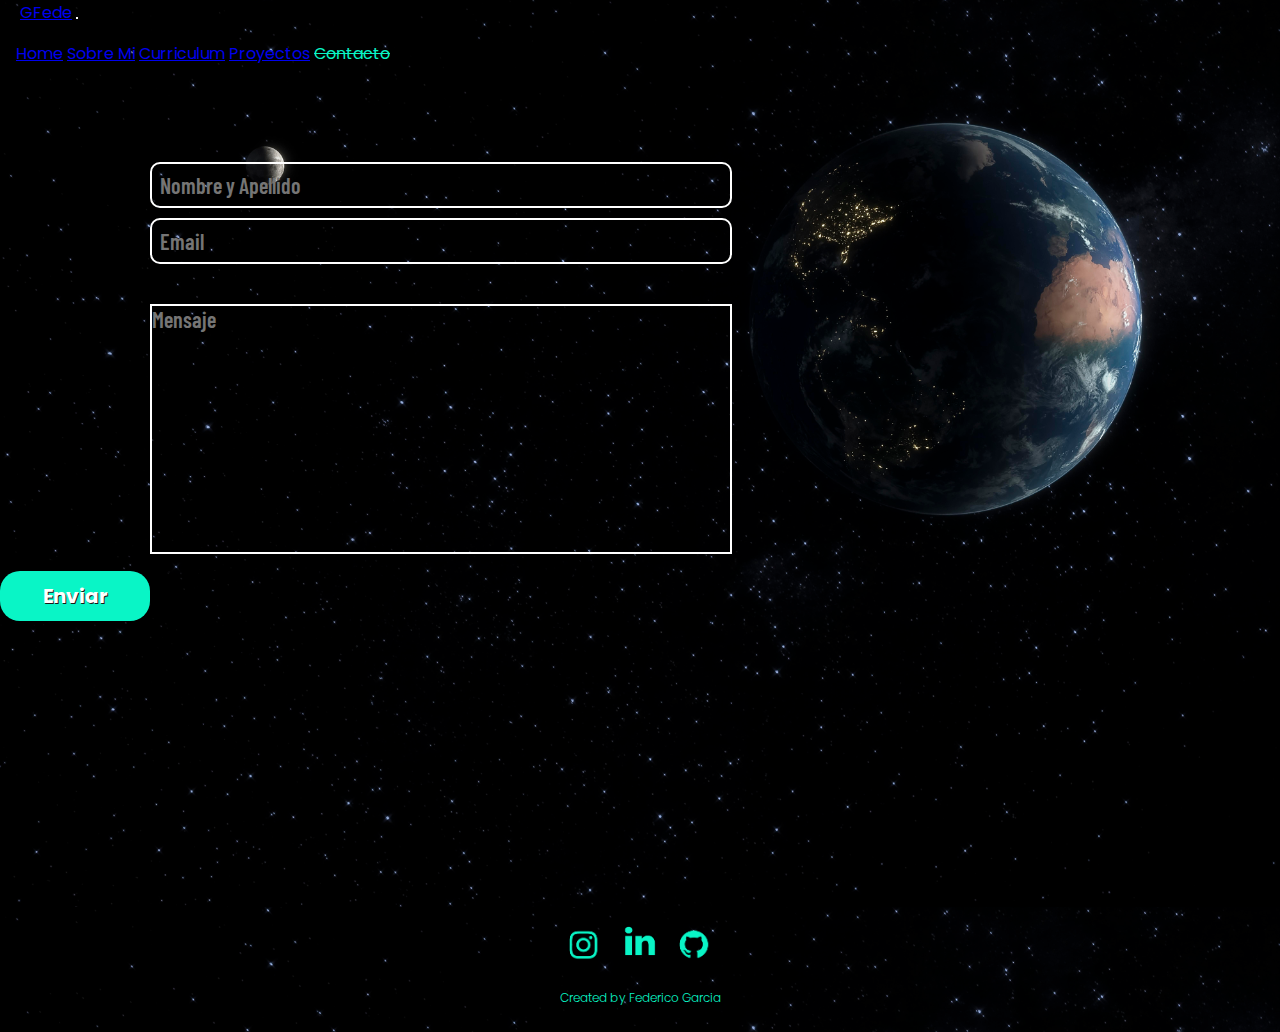
==== contacto.html @ 3f2966f8 "subida a github" ====
<!DOCTYPE html>
<html lang="en">

<head>
    <meta charset="UTF-8">
    <meta http-equiv="X-UA-Compatible" content="IE=edge">
    <meta name="viewport" content="width=device-width, initial-scale=1.0">
    <link rel="stylesheet" href="style.css">
    <!-- CSS only -->
    <link href="https://cdn.jsdelivr.net/npm/bootstrap@5.2.2/dist/css/bootstrap.min.css" rel="stylesheet"
        integrity="sha384-Zenh87qX5JnK2Jl0vWa8Ck2rdkQ2Bzep5IDxbcnCeuOxjzrPF/et3URy9Bv1WTRi" crossorigin="anonymous">
    <title>Porfolio</title>
</head>

<body class="fondo-inicio">
    <header>
        <nav class="navbar navbar-expand-lg bg-transparent navbar-dark">
            <div class="container-fluid d-flex ">
                <a class="navbar-brand logo" href="index.html">G<span>Fede</a>
                <button class="navbar-toggler" type="button" data-bs-toggle="collapse"
                    data-bs-target="#navbarNavAltMarkup" aria-controls="navbarNavAltMarkup" aria-expanded="false"
                    aria-label="Toggle navigation">
                    <span class="navbar-toggler-icon"></span>
                </button>
                <div class="collapse navbar-collapse justify-content-end menu" id="navbarNavAltMarkup">
                    <div class="navbar-nav lista">
                        <a class="nav-link active " href="index.html">Home</a>
                        <a class="nav-link active  " aria-current="page" href="inicio.html">Sobre Mi</a>
                        <a class="nav-link  active " href="curriculum.html">Curriculum</a>
                        <a class="nav-link active  " href="proyectos.html">Proyectos</a>
                        <a class="nav-link active activo" href="contacto.html">Contacto</a>
                    </div>
                </div>
            </div>
        </nav>
    </header>

<!---------------------------CONTENIDO PRINCIPAL-------------------------->

<section class="d-flex justify-content-center">
    <form class="contactoFormulario" id="contact-form">
      <div class="formulario">
        <input class="form-control" type="hidden" name="subject" value="Email portfolio" />
        <!-- Input texto-->
     
        <input  type="text" id="full-name" name="full-name" placeholder="Nombre y Apellido" />

        <!-- Input Email-->
       
        <input type="email" name="email" id="email" placeholder="Email" />

        <!-- Textarea-->
       
        <textarea name="message" id="message" cols="30" rows="10" placeholder="Mensaje"></textarea>

        <!--Boton enviar / submit-->
        <div class="row ajusteButton">
          <button type="submit" class="container col-md-12">
            Enviar
          </button>
        </div>
      </div>
    </form>
  </section>






    <!-------------------------FOOTER --------------------------->

    <footer class="footer">
        <div class="Redes">
            <a href=""><img src="imagen/logo azul instagram.png" alt="instagram" class="redes instagram"></a>
            <a href=""> <img src="imagen/logo azul linkedin.png" alt="linkedin" class="redes linkedin"></a>
            <a href=""> <img src="imagen/logo azul github.png" alt="github" class="redes github"></a>
        </div>

        <div class="created">
            <h4 class="creado">Created by Federico Garcia</h4>
        </div>

    </footer>



    <script src="https://cdn.jsdelivr.net/npm/@popperjs/core@2.11.6/dist/umd/popper.min.js"
        integrity="sha384-oBqDVmMz9ATKxIep9tiCxS/Z9fNfEXiDAYTujMAeBAsjFuCZSmKbSSUnQlmh/jp3"
        crossorigin="anonymous"></script>
    <script src="https://cdn.jsdelivr.net/npm/bootstrap@5.2.2/dist/js/bootstrap.min.js"
        integrity="sha384-IDwe1+LCz02ROU9k972gdyvl+AESN10+x7tBKgc9I5HFtuNz0wWnPclzo6p9vxnk"
        crossorigin="anonymous"></script>
</body>


</html>
---- style.css ----
@import url('https://fonts.googleapis.com/css2?family=Poppins:ital,wght@0,100;0,200;0,300;0,400;0,500;0,600;1,100;1,200;1,300;1,400;1,500&display=swap');
@import url('https://fonts.googleapis.com/css2?family=Barlow+Condensed:ital,wght@0,100;0,200;0,300;0,400;0,500;0,600;0,700;1,100;1,200;1,300;1,400;1,500;1,600&display=swap');

* {
    margin: 0;
    padding: 0;
    box-sizing: border-box;
    font-family: 'Poppins', sans-serif;
}

body {
    background-image: url(imagen/galaxy-night-panorama\ \(1\).jpg);
    height: 100vh;
    background-position: center;
    background-repeat: no-repeat;
    width: 100%;
    background-size: cover;
    font-family: 'Poppins', sans-serif;
}

body {
    overflow-y: scroll;
    scrollbar-width: thin;
    scrollbar-color: #09f5c6 #191919;
    /* funciona cuando abris el modal del proyecto */
}

body::-webkit-scrollbar {
    width: 5px;
}

body::-webkit-scrollbar-track-piece {
    background-color: #191919;
}

body::-webkit-scrollbar-thumb {
    height: 30px;
    background-color: #09f5c6;
}


nav {
    display: flex;
    justify-content: flex-start;
    width: 100%;

}


.logo {
    width: 100px;
    margin-left: 20px;

}

.textos {
    color: #fff;
    position: relative;
    bottom: 5%;
    margin-left: 30px;
    margin-top: 150px;
    margin-bottom: -30px;

}

p {
    font-size: 30px;
    font-weight: 600;
    margin-bottom: -30px;

}

h1 {
    font-size: 130px;
    line-height: 160px;
    margin-left: -10px;
    color: transparent;
    -webkit-text-stroke: 1px #fff;
    background: url(imagen/back.png);
    background-clip: text;
    background-position: 0 0;
    animation: back 20s linear infinite;

}

@keyframes back {
    100% {
        background-position: 2000px 0;
    }
}

h3 {
    font-size: 20px;
    font-weight: 500;
    margin-top: -20px;

}

.row {
    display: flex;
    align-items: center;
    flex-wrap: wrap;
    margin-top: 10px;
    margin-left: 30px;
    color: #fff;

}

.row a {
    color: #fff;
    text-decoration: none;
    padding: 5px 20px;
    margin-right: 20px;
    border: 2px solid #fff;
    display: flex;
    align-items: center;
}

.span {
    font-size: 15px;
    line-height: 30px;
    margin-left: 5px;
}

.social-icons {
    position: absolute;
    right: 5%;
    bottom: 85%;
    display: flex;
    justify-content: center;
    color: #fff;
}

.instagram {
    width: 60px;
}

.linkedin {
    width: 50px;
    margin-top: 3px;
}

.github {
    width: 60px;
}



/*--------------------------INICIO------------------------------*/

.fondo-inicio {
    background-image: url(imagen/fondo-inicio.jpg);
    height: 100vh;
    background-position: center;
    background-repeat: repeat;
    width: 100%;
    background-size: cover;
    font-family: 'Barlow Condensed', sans-serif;
    overflow-y: scroll;
    scrollbar-width: thin;
}

/*------------NAVEGACION -------------*/


nav .menu .lista {
    margin: 1em;
}

nav .menu .lista a:hover {
    text-decoration: line-through;
    color: #09f5c6;
}

nav .menu .lista .activo {
    text-decoration: line-through;
    color: #09f5c6;
}

nav .logo:hover {
    color: #09f5c6;
}

.sobremi {
    width: 100%;
    height: 400px;
    display: flex;
    justify-content: center;
}

/*-----------PERFIL------------------*/

.fotoperfil {
    border: solid 2px white;
    width: 400px;
    height: 400px;
    border-radius: 200px;
    background-size: cover;

}

.contenedor-descripcion {
    width: 100%;
    display: flex;
    justify-content: center;
    color: #fff;
}

.nombre {
    position: relative;
    margin-top: 20px;
    font-size: 40px;
    font-weight: 600;
    font-family: 'Barlow Condensed', sans-serif;
}

.div-descripcion {
    margin-top: 50px;
    width: 70%;
    margin-left: 15%;
    color: #fff;
    display: flex;
    justify-content: center;
}

.descripcion {
    margin-top: 20px;
    margin-left: 20px;
    font-size: 20px;
    font-weight: 300;
    font-family: 'Barlow Condensed', sans-serif;
}

/*------------FOOTER----------------*/

.Redes {
    display: flex;
    justify-content: center;
    width: 100%;
    margin-top: 300px;
    cursor: pointer;
    position: sticky;
}

.created {
    display: flex;
    justify-content: center;
    margin-top: 20px;
    position: relative;
}

.creado {
    color: #09f5c6;
    font-size: 12px;
    font-weight: 300;
    margin-bottom: 25px;
}

/*-------------------ANIMACION----------------*/

.container1 {
    position: relative;
    width: 88%;
    margin-top: -370px;
    padding: 20px 40px;
    border-radius: 4px;
    box-sizing: border-box;

}

.Loading1 {
    position: relative;
    display: inline-block;
    width: 20%;
    height: 8px;
    background: #444444;
    border-radius: 4px;
    overflow: hidden;
    margin-left: 182px;
}

.Loading1:after {
    content: '';
    position: absolute;
    left: 0;
    width: 0;
    height: 100%;
    border-radius: 4px;
    animation: load 8s forwards;
}

@keyframes load {

    0% {
        width: 0;
        background: #09f5c6;
    }


    100% {
        width: 100%;
        background: #09f5c6;
    }
}



/*-------------------ANIMACION 2----------------*/

.container2 {
    position: relative;
    width: 88%;
    margin-top: -32px;
    padding: 20px 40px;
    border-radius: 4px;
    box-sizing: border-box;

}

.Loading2 {
    position: relative;
    display: inline-block;
    width: 20%;
    height: 8px;
    background: #444444;
    border-radius: 4px;
    overflow: hidden;
    margin-left: 182px;
}

.Loading2:after {
    content: '';
    position: absolute;
    left: 0;
    width: 0;
    height: 100%;
    border-radius: 4px;
    animation: load 8s forwards;
}



/*-------------------ANIMACION 3----------------*/

.container3 {
    position: relative;
    width: 88%;
    margin-top: -35px;
    padding: 20px 40px;
    border-radius: 4px;
    box-sizing: border-box;

}

.Loading3 {
    position: relative;
    display: inline-block;
    width: 20%;
    height: 8px;
    background: #444444;
    border-radius: 4px;
    overflow: hidden;
    margin-left: 182px;
}

.Loading3:after {
    content: '';
    position: absolute;
    left: 0;
    width: 0;
    height: 100%;
    border-radius: 4px;
    animation: load 8s forwards;
}




/*-------------------ANIMACION 4----------------*/



/*-------------------ANIMACION 5----------------*/

.container5 {
    position: relative;
    width: 88%;
    margin-top: -30px;
    padding: 20px 40px;
    border-radius: 4px;
    box-sizing: border-box;

}

.Loading5 {
    position: relative;
    display: inline-block;
    width: 20%;
    height: 8px;
    background: #444444;
    border-radius: 4px;
    overflow: hidden;
    margin-left: 182px;
}

.Loading5:after {
    content: '';
    position: absolute;
    left: 0;
    width: 0;
    height: 100%;
    border-radius: 4px;
    animation: load 8s forwards;
}



/*-------------------ANIMACION 6----------------*/

.container6 {
    position: relative;
    width: 88%;
    margin-top: -32px;
    padding: 20px 40px;
    border-radius: 4px;
    box-sizing: border-box;

}

.Loading6 {
    position: relative;
    display: inline-block;
    width: 20%;
    height: 8px;
    background: #444444;
    border-radius: 4px;
    overflow: hidden;
    margin-left: 182px;
}

.Loading6:after {
    content: '';
    position: absolute;
    left: 0;
    width: 0;
    height: 100%;
    border-radius: 4px;
    animation: load 8s forwards;
}


/*-------------------ANIMACION 7----------------*/

.container7 {
    position: relative;
    width: 88%;
    margin-top: -32px;
    padding: 20px 40px;
    border-radius: 4px;
    box-sizing: border-box;

}

.Loading7 {
    position: relative;
    display: inline-block;
    width: 20%;
    height: 8px;
    background: #444444;
    border-radius: 4px;
    overflow: hidden;
    margin-left: 182px;
}

.Loading7:after {
    content: '';
    position: absolute;
    left: 0;
    width: 0;
    height: 100%;
    border-radius: 4px;
    animation: loade 3s forwards;
}

@keyframes loade {

    0% {
        width: 0;
        background: #09f5c6;
    }


    100% {
        width: 20%;
        background: #09f5c6;
    }
}


/*-------------------ANIMACION 8----------------*/

.container8 {
    position: relative;
    width: 88%;
    margin-top: -32px;
    padding: 20px 40px;
    border-radius: 4px;
    box-sizing: border-box;

}

.Loading8 {
    position: relative;
    display: inline-block;
    width: 20%;
    height: 8px;
    background: #444444;
    border-radius: 4px;
    overflow: hidden;
    margin-left: 182px;
}

.Loading8:after {
    content: '';
    position: absolute;
    left: 0;
    width: 0;
    height: 100%;
    border-radius: 4px;
    animation: loada 8s forwards;
}

@keyframes loada {

    0% {
        width: 0;
        background: #09f5c6;
    }


    100% {
        width: 2%;
        background: #09f5c6;
    }
}


/*-------------------ANIMACION 9----------------*/

.container9 {
    position: relative;
    width: 88%;
    margin-top: -32px;
    padding: 20px 40px;
    border-radius: 4px;
    box-sizing: border-box;

}

.Loading9 {
    position: relative;
    display: inline-block;
    width: 20%;
    height: 8px;
    background: #444444;
    border-radius: 4px;
    overflow: hidden;
    margin-left: 182px;
}

.Loading9:after {
    content: '';
    position: absolute;
    left: 0;
    width: 0;
    height: 100%;
    border-radius: 4px;
    animation: loadx 8s forwards;

    
}


@keyframes loadx {

    0% {
        width: 0;
        background: #09f5c6;
    }


    100% {
        width: 80%;
        background: #09f5c6;
    }
}

/*-------------------ANIMACION 10----------------*/

.container10 {
    position: relative;
    width: 88%;
    margin-top: -32px;
    padding: 20px 40px;
    border-radius: 4px;
    box-sizing: border-box;

}

.Loading10 {
    position: relative;
    display: inline-block;
    width: 20%;
    height: 8px;
    background: #444444;
    border-radius: 4px;
    overflow: hidden;
    margin-left: 182px;
}

.Loading10:after {
    content: '';
    position: absolute;
    left: 0;
    width: 0;
    height: 100%;
    border-radius: 4px;
    animation: load 8s forwards;
}



/*-------------------ANIMACION 4----------------*/

.container4 {
    position: relative;
    width: 88%;
    margin-top: -30px;
    padding: 20px 40px;
    border-radius: 4px;
    box-sizing: border-box;

}

.Loading4 {
    position: relative;
    display: inline-block;
    width: 20%;
    height: 8px;
    background: #444444;
    border-radius: 4px;
    overflow: hidden;
    margin-left: 182px;
}

.Loading4:after {
    content: '';
    position: absolute;
    left: 0;
    width: 0;
    height: 100%;
    border-radius: 4px;
    animation: load 8s forwards;
}


/*-------------------ANIMACION 12----------------*/


.container12 {
    position: relative;
    width: 88%;
    margin-top: -32px;
    padding: 20px 40px;
    border-radius: 4px;
    box-sizing: border-box;

}

.Loading12 {
    position: relative;
    display: inline-block;
    width: 20%;
    height: 8px;
    background: #444444;
    border-radius: 4px;
    overflow: hidden;
    margin-left: 182px;
}

.Loading12:after {
    content: '';
    position: absolute;
    left: 0;
    width: 0;
    height: 100%;
    border-radius: 4px;
    animation: loadu 5s forwards;
}

@keyframes loadu {

    0% {
        width: 0;
        background: #09f5c6;
    }


    100% {
        width: 70%;
        background: #09f5c6;
    }
}



.animacion{
    margin-left: 50px;
}

/*-----------------LOGO-------------*/


.logo-curriculum1 {
    position: relative;
    margin-left: 100px;


}

.logo-curriculum {
    width: 120px;
}

/*-------TEXTOS TITULOS-----------*/

.div-educacion {
    margin-left: 150px;
}

.educacion {
    color: #09f5c6;
    font-family: 'Barlow Condensed', sans-serif;
    font-size: 30px;
    font-weight: 800;
}

.secundaria {
    color: #fff;
    font-family: 'Barlow Condensed', sans-serif;
    font-size: 20px;
    font-weight: 600;
}

.escuela {
    color: #fff;
    font-family: 'Barlow Condensed', sans-serif;
    font-size: 16px;
    font-weight: 300;
    line-height: 30px;
}

/*--------------------CURSOS--------------------*/

.div-cursos {
    margin-left: 150px;
    margin-top: 80px;
}

.cursos {
    color: #fff;
    font-family: 'Barlow Condensed', sans-serif;
    font-size: 22px;
    font-weight: 600;
}

.cursos2 {
    color: #09f5c6;
    font-family: 'Barlow Condensed', sans-serif;
    font-size: 20px;
    font-weight: 500;
}

.tipo-cursos {
    color: #fff;
    font-family: 'Barlow Condensed', sans-serif;
    font-size: 18px;
    font-weight: 400;
    line-height: 30px;
}

.tipo-cursos2 {
    color: #fff;
    font-family: 'Barlow Condensed', sans-serif;
    font-size: 16px;
    font-weight: 200;
    line-height: 30px;

}

li {
    font-family: 'Barlow Condensed', sans-serif;
    margin-left: -10px;
}

/*----------------------CURSOS 2-------------------*/

.div-cursos2{
    margin-left: 700px;
    margin-top: -180px;
}

/*-----------UNIVERSIDAD--------------*/

.div-universidad {
    margin-right: 0px;
    margin-top: -450px;
}

.universidad {
    color: #09f5c6;
    font-family: 'Barlow Condensed', sans-serif;
    font-size: 30px;
    font-weight: 800;
}

.carreras {
    color: #fff;
    font-family: 'Barlow Condensed', sans-serif;
    font-size: 20px;
    font-weight: 600;

}

.div-carreras {
    margin-right: 0px;
    margin-top: -3px;
    
}
    .titulo-carrera{
    margin-right: 0px;
    margin-top: -3px;
    
    }

.carrera{
    color: #fff;
    font-family: 'Barlow Condensed', sans-serif;
    font-size: 16px;
    font-weight: 300;
    line-height: 30px;
}
    .uni{
        margin-left: 700px;
        margin-right: 0px;
        margin-top: 45px ;
        
    }

    /*-----------------IDIOMA-------------------------*/

    .idiomas{
        width: 200px;
        margin-left: 700px;
        margin-top: 400px;
       
    }

    .idioma{
        color: #09f5c6;
        font-family: 'Barlow Condensed', sans-serif;
        font-size: 25px;
        font-weight: 600;

    }
    .div-idioma{
        margin-top:0px;
    }
    .español{
        color: #fff;
        font-family: 'Barlow Condensed', sans-serif;
        font-size: 16px;
        font-weight: 400;
        line-height: 30px;
        
    }
    .ingles{
        color: #fff;
        font-family: 'Barlow Condensed', sans-serif;
        font-size: 16px;
        font-weight: 400;
        line-height: 30px;
    }

    /*------------------SKILSS-----------------------*/

    .skills{
        margin-top: -120px;
        margin-left: 150px;
        
    }

.skill{
    color: #09f5c6;
    font-family: 'Barlow Condensed', sans-serif;
    font-size: 30px;
    font-weight: 600;
    margin-bottom: 10px;
}



h5{
    color: #fff;
        font-family: 'Barlow Condensed', sans-serif;
        font-size: 16px;
        font-weight: 400;
        line-height: 30px;
       
}


/*------------------------PROYECTOS---------------------*/

.d-block{
    margin-left: 25%;
    margin-bottom: 100px;
}
.d-md-block{
    text-shadow:black 2px 2px ;
}

.carousel-inner{
    margin-top: 100px;
}
    

/*-------------------CONTACTO------------------*/
.contactoFormulario {
  border-radius: 20px;
  width: 65%;
  height: auto;
  margin: 80px 0 0 0;
}
.contactoFormulario .formulario input[type=text] {
    background-color: transparent;
    border: none;
    border-radius: 10px;
    width: 70%;
    padding: 8px;
    font-size: 22px;
    border:2px solid #fff;
    margin-bottom: 10px;
    font-family: 'Barlow Condensed', sans-serif;
    font-weight: 600 ;
    margin-left: 150px;
    
}
.contactoFormulario .formulario input[type=email] {
  background-color: transparent;
  border: none;
  border-radius: 10px;
  width: 70%;
  padding: 8px;
  font-size: 22px;
  border:2px solid #fff;
  margin-bottom: 40px;
  font-family: 'Barlow Condensed', sans-serif;
  font-weight: 600 ;
  margin-left: 150px;

  
}
.contactoFormulario .formulario textarea {
  resize: none;
  width: 70%;
  background-color: transparent;
  border:2px solid #fff;
  margin-bottom: 10px;
  font-family: 'Barlow Condensed', sans-serif;
  font-weight: 600 ;
  margin-left: 150px;
  font-size: 22px;
  height: 250px;
}
.contactoFormulario .formulario button {
  color: #ffffff;
  font-size: 20px;
  font-weight: bold;
  background-color: #09f5c6;
  border: none;
  border-radius: 20px;
  padding: 10px;
  cursor: pointer;
  width: 150px;
  height: 50px;
}

.contactoFormulario .formulario .ajusteButton {
  padding: 0;
  margin: 0;
}


input{
    color: white;
  }
  textarea {
    color: #fff;
  }

  button{
    border: #fff 1px solid;
    text-shadow: #191919 1px 1px;
  }

  button:hover{
    animation: boton 1.5s forwards;
}

@keyframes boton {

    10% {
        font-size: 16px;
        background: transparent;  
    }
    50% {
        font-size: 25px;
        background: #09f5c6;
       
    }
}
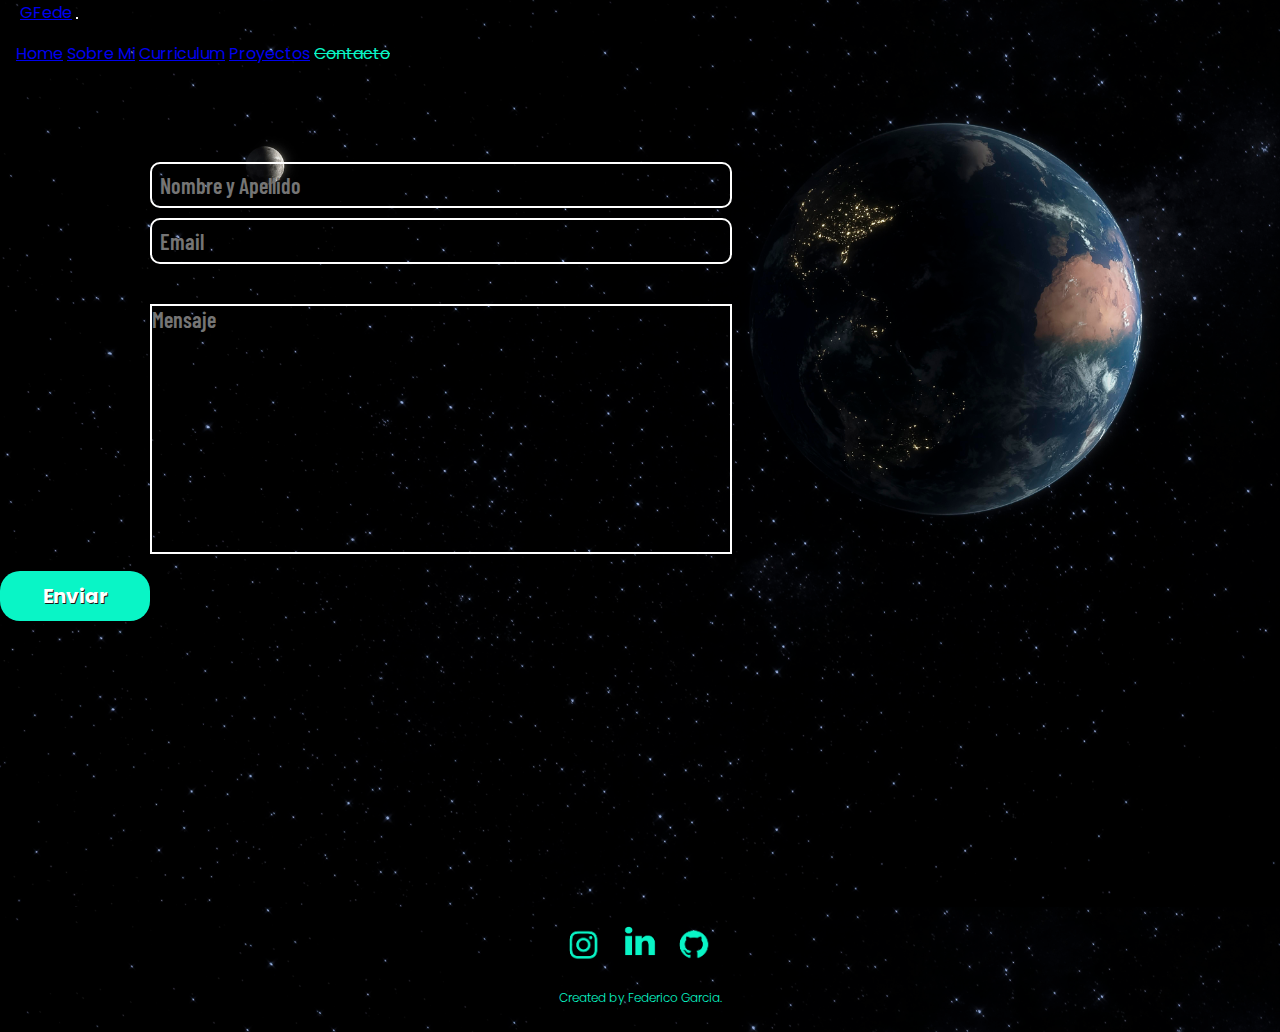
==== commit 3a613dc0: "subida servidor" ====
--- a/contacto.html
+++ b/contacto.html
@@ -78,7 +78,7 @@
         </div>
 
         <div class="created">
-            <h4 class="creado">Created by Federico Garcia</h4>
+            <h4 class="creado">Created by Federico Garcia.</h4>
         </div>
 
     </footer>
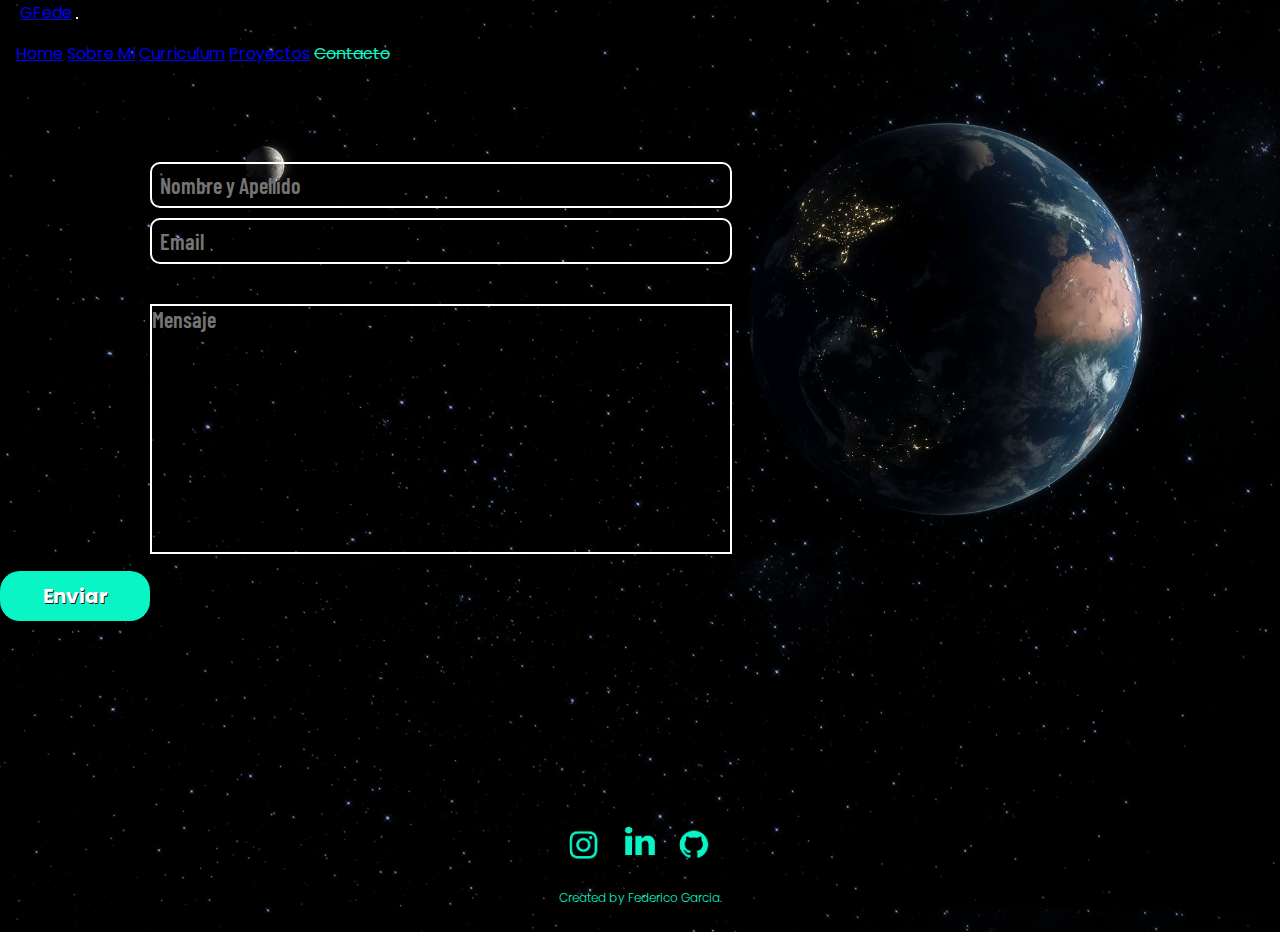
==== commit 2d9da9bf: "responsive" ====
--- a/contacto.html
+++ b/contacto.html
@@ -71,7 +71,7 @@
     <!-------------------------FOOTER --------------------------->
 
     <footer class="footer">
-        <div class="Redes">
+        <div class="Redes1">
             <a href=""><img src="imagen/logo azul instagram.png" alt="instagram" class="redes instagram"></a>
             <a href=""> <img src="imagen/logo azul linkedin.png" alt="linkedin" class="redes linkedin"></a>
             <a href=""> <img src="imagen/logo azul github.png" alt="github" class="redes github"></a>
--- a/style.css
+++ b/style.css
@@ -77,7 +77,7 @@
     color: transparent;
     -webkit-text-stroke: 1px #fff;
     background: url(imagen/back.png);
-    background-clip: text;
+    -webkit-background-clip: text;
     background-position: 0 0;
     animation: back 20s linear infinite;
 
@@ -221,6 +221,7 @@
     color: #fff;
     display: flex;
     justify-content: center;
+
 }
 
 .descripcion {
@@ -237,7 +238,16 @@
     display: flex;
     justify-content: center;
     width: 100%;
-    margin-top: 300px;
+    margin-top: 500px;
+    cursor: pointer;
+    position: sticky;
+}
+
+.Redes1 {
+    display: flex;
+    justify-content: center;
+    width: 100%;
+    margin-top: 200px;
     cursor: pointer;
     position: sticky;
 }
@@ -577,7 +587,7 @@
     border-radius: 4px;
     animation: loadx 8s forwards;
 
-    
+
 }
 
 
@@ -714,7 +724,7 @@
 
 
 
-.animacion{
+.animacion {
     margin-left: 50px;
 }
 
@@ -805,7 +815,7 @@
 
 /*----------------------CURSOS 2-------------------*/
 
-.div-cursos2{
+.div-cursos2 {
     margin-left: 700px;
     margin-top: -180px;
 }
@@ -835,72 +845,77 @@
 .div-carreras {
     margin-right: 0px;
     margin-top: -3px;
-    
-}
-    .titulo-carrera{
+
+}
+
+.titulo-carrera {
     margin-right: 0px;
     margin-top: -3px;
-    
-    }
-
-.carrera{
+
+}
+
+.carrera {
     color: #fff;
     font-family: 'Barlow Condensed', sans-serif;
     font-size: 16px;
     font-weight: 300;
     line-height: 30px;
 }
-    .uni{
-        margin-left: 700px;
-        margin-right: 0px;
-        margin-top: 45px ;
-        
-    }
-
-    /*-----------------IDIOMA-------------------------*/
-
-    .idiomas{
-        width: 200px;
-        margin-left: 700px;
-        margin-top: 400px;
-       
-    }
-
-    .idioma{
-        color: #09f5c6;
-        font-family: 'Barlow Condensed', sans-serif;
-        font-size: 25px;
-        font-weight: 600;
-
-    }
-    .div-idioma{
-        margin-top:0px;
-    }
-    .español{
-        color: #fff;
-        font-family: 'Barlow Condensed', sans-serif;
-        font-size: 16px;
-        font-weight: 400;
-        line-height: 30px;
-        
-    }
-    .ingles{
-        color: #fff;
-        font-family: 'Barlow Condensed', sans-serif;
-        font-size: 16px;
-        font-weight: 400;
-        line-height: 30px;
-    }
-
-    /*------------------SKILSS-----------------------*/
-
-    .skills{
-        margin-top: -120px;
-        margin-left: 150px;
-        
-    }
-
-.skill{
+
+.uni {
+    margin-left: 700px;
+    margin-right: 0px;
+    margin-top: 45px;
+
+}
+
+/*-----------------IDIOMA-------------------------*/
+
+.idiomas {
+    width: 200px;
+    margin-left: 700px;
+    margin-top: 400px;
+
+}
+
+.idioma {
+    color: #09f5c6;
+    font-family: 'Barlow Condensed', sans-serif;
+    font-size: 25px;
+    font-weight: 600;
+
+}
+
+.div-idioma {
+    margin-top: 0px;
+}
+
+.español {
+    color: #fff;
+    font-family: 'Barlow Condensed', sans-serif;
+    font-size: 16px;
+    font-weight: 400;
+    line-height: 30px;
+
+}
+
+.ingles {
+    color: #fff;
+    font-family: 'Barlow Condensed', sans-serif;
+    font-size: 16px;
+    font-weight: 400;
+    line-height: 30px;
+}
+
+/*------------------SKILSS-----------------------*/
+
+.skills {
+    margin-top: -120px;
+    margin-left: 150px;
+
+}
+
+.skill {
     color: #09f5c6;
     font-family: 'Barlow Condensed', sans-serif;
     font-size: 30px;
@@ -910,38 +925,40 @@
 
 
 
-h5{
-    color: #fff;
-        font-family: 'Barlow Condensed', sans-serif;
-        font-size: 16px;
-        font-weight: 400;
-        line-height: 30px;
-       
+h5 {
+    color: #fff;
+    font-family: 'Barlow Condensed', sans-serif;
+    font-size: 16px;
+    font-weight: 400;
+    line-height: 30px;
+
 }
 
 
 /*------------------------PROYECTOS---------------------*/
 
-.d-block{
+.d-block {
     margin-left: 25%;
     margin-bottom: 100px;
 }
-.d-md-block{
-    text-shadow:black 2px 2px ;
-}
-
-.carousel-inner{
+
+.d-md-block {
+    text-shadow: black 2px 2px;
+}
+
+.carousel-inner {
     margin-top: 100px;
 }
-    
+
 
 /*-------------------CONTACTO------------------*/
 .contactoFormulario {
-  border-radius: 20px;
-  width: 65%;
-  height: auto;
-  margin: 80px 0 0 0;
-}
+    border-radius: 20px;
+    width: 65%;
+    height: auto;
+    margin: 80px 0 0 0;
+}
+
 .contactoFormulario .formulario input[type=text] {
     background-color: transparent;
     border: none;
@@ -949,72 +966,76 @@
     width: 70%;
     padding: 8px;
     font-size: 22px;
-    border:2px solid #fff;
+    border: 2px solid #fff;
     margin-bottom: 10px;
     font-family: 'Barlow Condensed', sans-serif;
-    font-weight: 600 ;
+    font-weight: 600;
     margin-left: 150px;
-    
-}
+
+}
+
 .contactoFormulario .formulario input[type=email] {
-  background-color: transparent;
-  border: none;
-  border-radius: 10px;
-  width: 70%;
-  padding: 8px;
-  font-size: 22px;
-  border:2px solid #fff;
-  margin-bottom: 40px;
-  font-family: 'Barlow Condensed', sans-serif;
-  font-weight: 600 ;
-  margin-left: 150px;
-
-  
-}
+    background-color: transparent;
+    border: none;
+    border-radius: 10px;
+    width: 70%;
+    padding: 8px;
+    font-size: 22px;
+    border: 2px solid #fff;
+    margin-bottom: 40px;
+    font-family: 'Barlow Condensed', sans-serif;
+    font-weight: 600;
+    margin-left: 150px;
+
+
+}
+
 .contactoFormulario .formulario textarea {
-  resize: none;
-  width: 70%;
-  background-color: transparent;
-  border:2px solid #fff;
-  margin-bottom: 10px;
-  font-family: 'Barlow Condensed', sans-serif;
-  font-weight: 600 ;
-  margin-left: 150px;
-  font-size: 22px;
-  height: 250px;
-}
+    resize: none;
+    width: 70%;
+    background-color: transparent;
+    border: 2px solid #fff;
+    margin-bottom: 10px;
+    font-family: 'Barlow Condensed', sans-serif;
+    font-weight: 600;
+    margin-left: 150px;
+    font-size: 22px;
+    height: 250px;
+}
+
 .contactoFormulario .formulario button {
-  color: #ffffff;
-  font-size: 20px;
-  font-weight: bold;
-  background-color: #09f5c6;
-  border: none;
-  border-radius: 20px;
-  padding: 10px;
-  cursor: pointer;
-  width: 150px;
-  height: 50px;
+    color: #ffffff;
+    font-size: 20px;
+    font-weight: bold;
+    background-color: #09f5c6;
+    border: none;
+    border-radius: 20px;
+    padding: 10px;
+    cursor: pointer;
+    width: 150px;
+    height: 50px;
 }
 
 .contactoFormulario .formulario .ajusteButton {
-  padding: 0;
-  margin: 0;
-}
-
-
-input{
+    padding: 0;
+    margin: 0;
+}
+
+
+input {
     color: white;
-  }
-  textarea {
-    color: #fff;
-  }
-
-  button{
+}
+
+textarea {
+    color: #fff;
+}
+
+button {
     border: #fff 1px solid;
     text-shadow: #191919 1px 1px;
-  }
-
-  button:hover{
+}
+
+button:hover {
     animation: boton 1.5s forwards;
 }
 
@@ -1022,11 +1043,222 @@
 
     10% {
         font-size: 16px;
-        background: transparent;  
-    }
+        background: transparent;
+    }
+
     50% {
         font-size: 25px;
         background: #09f5c6;
-       
-    }
+
+    }
+}
+
+
+
+/*--------------MediaQuery  TABLET INDEX-------------------*/
+
+@media only screen and (min-width:451px)and (max-width:960px) {
+
+    body {
+        background-image: url(imagen/galaxy-night-panorama\ \(1\).jpg);
+        height: 100vh;
+        background-position: center;
+        background-repeat: repeat;
+        width: 100%;
+        background-size: cover;
+        font-family: 'Barlow Condensed', sans-serif;
+        overflow-y: scroll;
+        scrollbar-width: thin;
+    }
+
+    p {
+        font-size: 16px;
+
+
+    }
+
+    h1 {
+        font-size: 80px;
+
+    }
+
+    h3 {
+        font-size: 16px;
+
+
+    }
+
+    .instagram {
+        width: 50px;
+    }
+
+    .linkedin {
+        width: 40px;
+    }
+
+    .github {
+        width: 50px;
+    }
+
+    span {
+        font-size: 12px;
+        margin-top: 10px;
+    }
+}
+
+/*--------------MediaQuery  TABLET INICIO-------------------*/
+
+@media only screen and (min-width:451px)and (max-width:960px) {
+
+
+    .fotoperfil {
+        width: 300px;
+        height: 300px;
+    }
+
+    .nombre {
+
+        margin-top: -60px;
+        font-size: 28px;
+    }
+
+    .descripcion {
+        margin-top: -30px;
+        margin-left: 20px;
+        font-size: 16px;
+        font-weight: 300;
+        font-family: 'Barlow Condensed', sans-serif;
+    }
+
+}
+
+/*--------------MediaQuery  TABLET CURRICULUM-------------------*/
+
+@media only screen and (min-width:451px)and (max-width:960px) {
+
+    .logo-curriculum1 {
+        margin-left: 50px;
+
+
+    }
+
+    .logo-curriculum {
+        width: 80px;
+    }
+
+    /*-------TEXTOS TITULOS-----------*/
+
+    .div-educacion {
+        margin-left: 100px;
+    }
+
+    .educacion {
+        font-size: 25px;
+    }
+
+    .secundaria {
+        font-size: 16px;
+    }
+
+    .escuela {
+        font-size: 14px;
+    }
+
+    /*--------------------CURSOS--------------------*/
+
+    .div-cursos {
+        margin-left: 100px;
+    }
+
+    .cursos {
+        font-size: 20px;
+    }
+
+    .cursos2 {
+        font-size: 18px;
+    }
+
+    .tipo-cursos {
+        font-size: 16px;
+    }
+
+    .tipo-cursos2 {
+        font-size: 14px;
+    }
+
+
+    /*----------------------CURSOS 2-------------------*/
+
+    .div-cursos2 {
+        margin-left: 400px;
+        margin-top: -180px;
+    }
+
+    /*-----------UNIVERSIDAD--------------*/
+
+    .universidad {
+        font-size: 25px;
+
+    }
+
+    .carreras {
+        font-size: 16px;
+    }
+
+
+    .carrera {
+        font-size: 14px;
+
+    }
+
+    .uni {
+        margin-left: 400px;
+        margin-right: -150px;
+        margin-top: 60px;
+
+    }
+
+    /*-----------------IDIOMA-------------------------*/
+
+    .idiomas {
+        margin-left: 400px;
+    }
+
+    .idioma {
+        font-size: 20px;
+    }
+
+    .español {
+        font-size: 14px;
+    }
+
+    .ingles {
+        font-size: 14px;
+    }
+
+    /*------------------SKILSS-----------------------*/
+
+    .skills {
+        margin-top: -150px;
+        margin-left: 100px;
+
+    }
+
+    .skill {
+
+        font-size: 25px;
+
+    }
+
+    h5 {
+
+        font-size: 14px;
+
+
+    }
+
+    .animacion {
+        margin-left: 0px;
+    }
+    
 }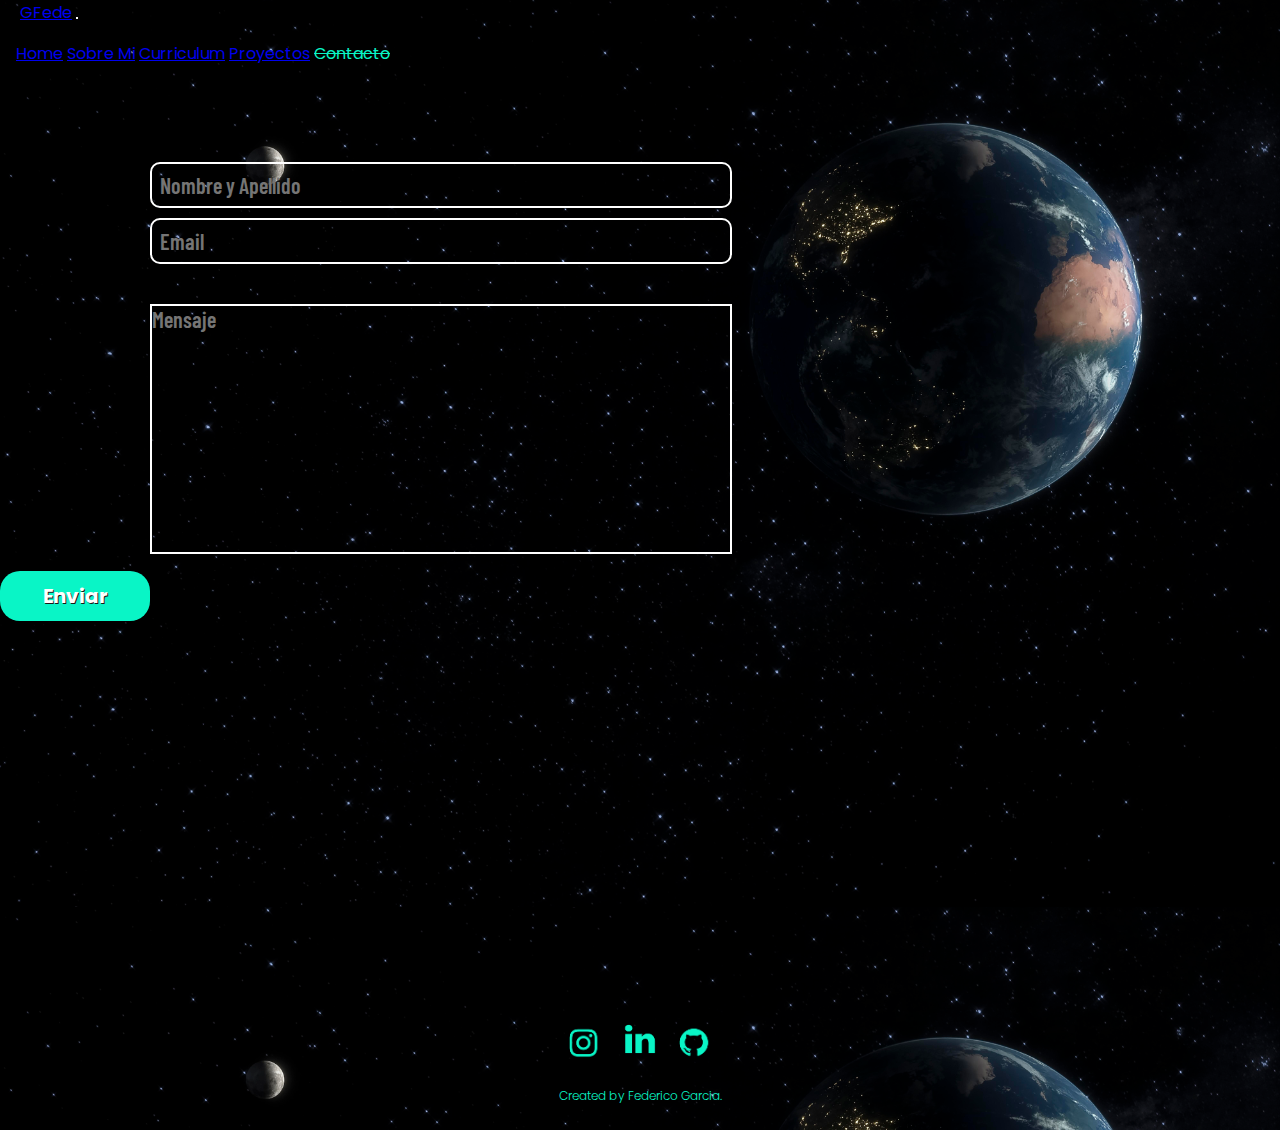
==== commit 598ff4e2: "footer3" ====
--- a/contacto.html
+++ b/contacto.html
@@ -70,7 +70,7 @@
 
     <!-------------------------FOOTER --------------------------->
 
-    <footer class="footer">
+    <footer class="footer1">
         <div class="Redes1">
             <a href=""><img src="imagen/logo azul instagram.png" alt="instagram" class="redes instagram"></a>
             <a href=""> <img src="imagen/logo azul linkedin.png" alt="linkedin" class="redes linkedin"></a>
--- a/style.css
+++ b/style.css
@@ -200,15 +200,20 @@
 }
 
 .contenedor-descripcion {
-    width: 100%;
+   
+    font-size: 1em;
+    color: #fff;
     display: flex;
+    flex-direction: row;
     justify-content: center;
-    color: #fff;
+    font-size: 0.7em;
+    margin: 0;
+    padding: 0 0 15px 0;
 }
 
 .nombre {
-    position: relative;
-    margin-top: 20px;
+    padding: 1em 0 0 0;
+    font-size: 3em;
     font-size: 40px;
     font-weight: 600;
     font-family: 'Barlow Condensed', sans-serif;
@@ -233,7 +238,11 @@
 }
 
 /*------------FOOTER----------------*/
-
+.footer{
+    padding: 0;
+  margin-bottom: 40px;
+  height: auto;
+}
 .Redes {
     display: flex;
     justify-content: center;
@@ -241,6 +250,7 @@
     margin-top: 500px;
     cursor: pointer;
     position: sticky;
+    
 }
 
 .Redes1 {
@@ -249,7 +259,7 @@
     width: 100%;
     margin-top: 200px;
     cursor: pointer;
-    position: sticky;
+    position:sticky;
 }
 
 .created {
@@ -824,7 +834,7 @@
 
 .div-universidad {
     margin-right: 0px;
-    margin-top: -450px;
+    margin-top: -452px;
 }
 
 .universidad {
@@ -849,6 +859,9 @@
 }
 
 .titulo-carrera {
+
+
+    width: 70%;
     margin-right: 0px;
     margin-top: -3px;
 
@@ -863,8 +876,9 @@
 }
 
 .uni {
+
     margin-left: 700px;
-    margin-right: 0px;
+
     margin-top: 45px;
 
 }
@@ -1110,7 +1124,13 @@
 
 @media only screen and (min-width:451px)and (max-width:960px) {
 
-
+.footer{
+    width: 100%;
+    height: 81px;
+    position: absolute;
+   bottom: 0;
+  
+}
     .fotoperfil {
         width: 300px;
         height: 300px;
@@ -1149,7 +1169,8 @@
     /*-------TEXTOS TITULOS-----------*/
 
     .div-educacion {
-        margin-left: 100px;
+        margin-left: 5%;
+
     }
 
     .educacion {
@@ -1167,22 +1188,29 @@
     /*--------------------CURSOS--------------------*/
 
     .div-cursos {
-        margin-left: 100px;
+        margin-left: 5%;
     }
 
     .cursos {
+
         font-size: 20px;
     }
 
     .cursos2 {
+
         font-size: 18px;
     }
 
     .tipo-cursos {
-        font-size: 16px;
+
+        width: 100%;
+        font-size: 16px;
+
     }
 
     .tipo-cursos2 {
+
+        width: 50%;
         font-size: 14px;
     }
 
@@ -1190,18 +1218,28 @@
     /*----------------------CURSOS 2-------------------*/
 
     .div-cursos2 {
-        margin-left: 400px;
-        margin-top: -180px;
+        margin-left: 50%;
+
+        margin-top: -175px;
     }
 
     /*-----------UNIVERSIDAD--------------*/
+
+    .uni {
+        margin-top: 55px;
+        margin-left: 50%;
+
+
+    }
 
     .universidad {
         font-size: 25px;
+        margin-right: 0;
 
     }
 
     .carreras {
+        margin-right: 0;
         font-size: 16px;
     }
 
@@ -1211,17 +1249,15 @@
 
     }
 
-    .uni {
-        margin-left: 400px;
-        margin-right: -150px;
-        margin-top: 60px;
-
-    }
+
 
     /*-----------------IDIOMA-------------------------*/
 
     .idiomas {
-        margin-left: 400px;
+        margin-left: 60%;
+
+
+
     }
 
     .idioma {
@@ -1239,26 +1275,375 @@
     /*------------------SKILSS-----------------------*/
 
     .skills {
-        margin-top: -150px;
-        margin-left: 100px;
+        margin-top: -160px;
+        margin-left: 50px;
 
     }
 
     .skill {
 
+        font-size: 20px;
+
+    }
+
+    h5 {
+
+        font-size: 16px;
+
+
+    }
+
+    .animacion {
+        margin-left: -50px;
+    }
+
+}
+
+
+/*---------------------Contacto-----------*/
+
+@media only screen and (min-width:451px)and (max-width:960px) {
+
+    .contactoFormulario {
+        border-radius: 20px;
+        width: 100%;
+        height: auto;
+        margin-top: 80px;
+        display: flex;
+        justify-content: center;
+    }
+
+    .contactoFormulario .formulario input[type=text] {
+        font-size: 16px;
+        margin-left: 50px;
+
+    }
+
+    .contactoFormulario .formulario input[type=email] {
+        font-size: 16px;
+        margin-left: 50px;
+
+
+    }
+
+    .contactoFormulario .formulario textarea {
+        margin-left: 50px;
+        font-size: 16px;
+
+    }
+
+    .contactoFormulario .formulario button {
+        font-size: 16px;
+        padding: 2px;
+        width: 100px;
+        height: 30px;
+        margin-left: 50px;
+    }
+
+}
+
+
+.footer1{
+    width: 100%;
+    height: 81px;
+    position: absolute;
+   bottom: 0;
+
+
+  
+}
+/*--------------MediaQuery  MOBILE INDEX-------------------*/
+
+@media only screen and (max-width:450px) {
+
+    .footer{
+        width: 100%;
+        height: 81px;
+        position: relative;
+       bottom: 0;
+
+
+      
+    }
+    .footer1{
+        width: 100%;
+        height: 81px;
+        position: absolute;
+       bottom: 0;
+
+
+      
+    }
+
+    body {
+        background-image: url(imagen/galaxy-night-panorama\ \(1\).jpg);
+        height: 100vh;
+        background-position: center;
+        background-repeat: repeat;
+        width: 100%;
+        background-size: cover;
+        font-family: 'Barlow Condensed', sans-serif;
+        overflow-y: scroll;
+        scrollbar-width: thin;
+    }
+
+    p {
+        font-size: 14px;
+
+
+    }
+
+    h1 {
+        font-size: 60px;
+
+    }
+
+    h3 {
+        font-size: 14px;
+width: 80%;
+
+    }
+
+    .conectate{
+        margin-bottom: 10px;
+    }
+
+    .explora{
+        margin-bottom: 10px;
+    }
+
+
+    /*--------------MediaQuery  MOBILE INICIO-------------------*/
+
+    .fotoperfil {
+        width: 200px;
+        height: 200px;
+        margin-top: 50px;
+    }
+
+    .nombre {
+
+        margin-top: -120px;
         font-size: 25px;
+    }
+
+    .descripcion {
+        margin-top: -80px;
+        margin-left: 20px;
+        font-size: 16px;
+
+    }
+
+    /*--------------MediaQuery  MOBILE CURRICULUM-------------------*/
+    .logo-curriculum1 {
+        margin-left: 40px;
+        width: 40%;
+
+
+    }
+
+    .logo-curriculum {
+        width: 80px;
+    }
+
+    /*-------TEXTOS TITULOS-----------*/
+
+    .div-educacion {
+        margin-left: 20%;
+
+        width: 70%;
+    }
+
+    .educacion {
+
+        font-size: 22px;
+    }
+
+    .secundaria {
+        font-size: 16px;
+    }
+
+    .escuela {
+        font-size: 14px;
+    }
+
+    /*--------------------CURSOS--------------------*/
+
+    .div-cursos {
+        margin-left: 20%;
+        margin-top: 240px;
+        position: absolute;
+        margin-bottom: 150px;
+        width: 80%;
+    }
+
+    .cursos {
+
+        font-size: 18px;
+        width: 90%;
+    }
+
+    .cursos2 {
+
+        font-size: 14px;
+
+    }
+
+    .tipo-cursos {
+        width: 90%;
+        font-size: 14px;
+
+    }
+
+    .tipo-cursos2 {
+        margin-left: -5%;
+        width: 70%;
+        font-size: 14px;
+    }
+
+
+    /*----------------------CURSOS 2-------------------*/
+
+    .div-cursos2 {
+        width: 70%;
+        margin-left: 20%;
+        position: absolute;
+        margin-top: 500px;
+        margin-bottom: 50px;
+
+    }
+
+    /*-----------UNIVERSIDAD--------------*/
+
+    .uni {
+        width: 70%;
+        margin-top: 520px;
+        position: relative;
+        margin-left: 20%;
+
+
+
+
+    }
+
+    .universidad {
+
+        font-size: 25px;
+
+
+    }
+
+    .carreras {
+
+        margin-right: 0;
+        font-size: 16px;
+    }
+
+
+    .carrera {
+
+        font-size: 14px;
+
+    }
+
+
+
+    /*-----------------IDIOMA-------------------------*/
+
+    .idiomas {
+        margin-left: 20%;
+        margin-top: 550px;
+
+
+    }
+
+    .idioma {
+        font-size: 20px;
+    }
+
+    .español {
+        font-size: 14px;
+    }
+
+    .ingles {
+        font-size: 14px;
+    }
+
+    /*------------------SKILSS-----------------------*/
+
+    .skills {
+        margin-top: 50px;
+        margin-left: 15%;
+        width: 80%;
+
+
+    }
+
+    .skill {
+
+        font-size: 20px;
 
     }
 
     h5 {
 
-        font-size: 14px;
+        font-size: 16px;
 
 
     }
 
     .animacion {
-        margin-left: 0px;
-    }
-    
+        margin-left: -50px;
+
+    }
+
+
+    .contain{
+        width: 40%;
+        margin-left: 170px;
+    }
+
+    /*---------------------Contacto-----------*/
+
+
+
+    .contactoFormulario {
+        border-radius: 20px;
+        width: 100%;
+        height: auto;
+        margin-top: 80px;
+        display: flex;
+        justify-content: center;
+    }
+
+    .contactoFormulario .formulario input[type=text] {
+        font-size: 16px;
+        margin-left: 50px;
+
+    }
+
+    .contactoFormulario .formulario input[type=email] {
+        font-size: 16px;
+        margin-left: 50px;
+
+
+    }
+
+    .contactoFormulario .formulario textarea {
+        margin-left: 50px;
+        font-size: 16px;
+
+    }
+
+    .contactoFormulario .formulario button {
+        font-size: 16px;
+        padding: 2px;
+        width: 100px;
+        height: 30px;
+        margin-left: 50px;
+    }
+
+
+
+
 }